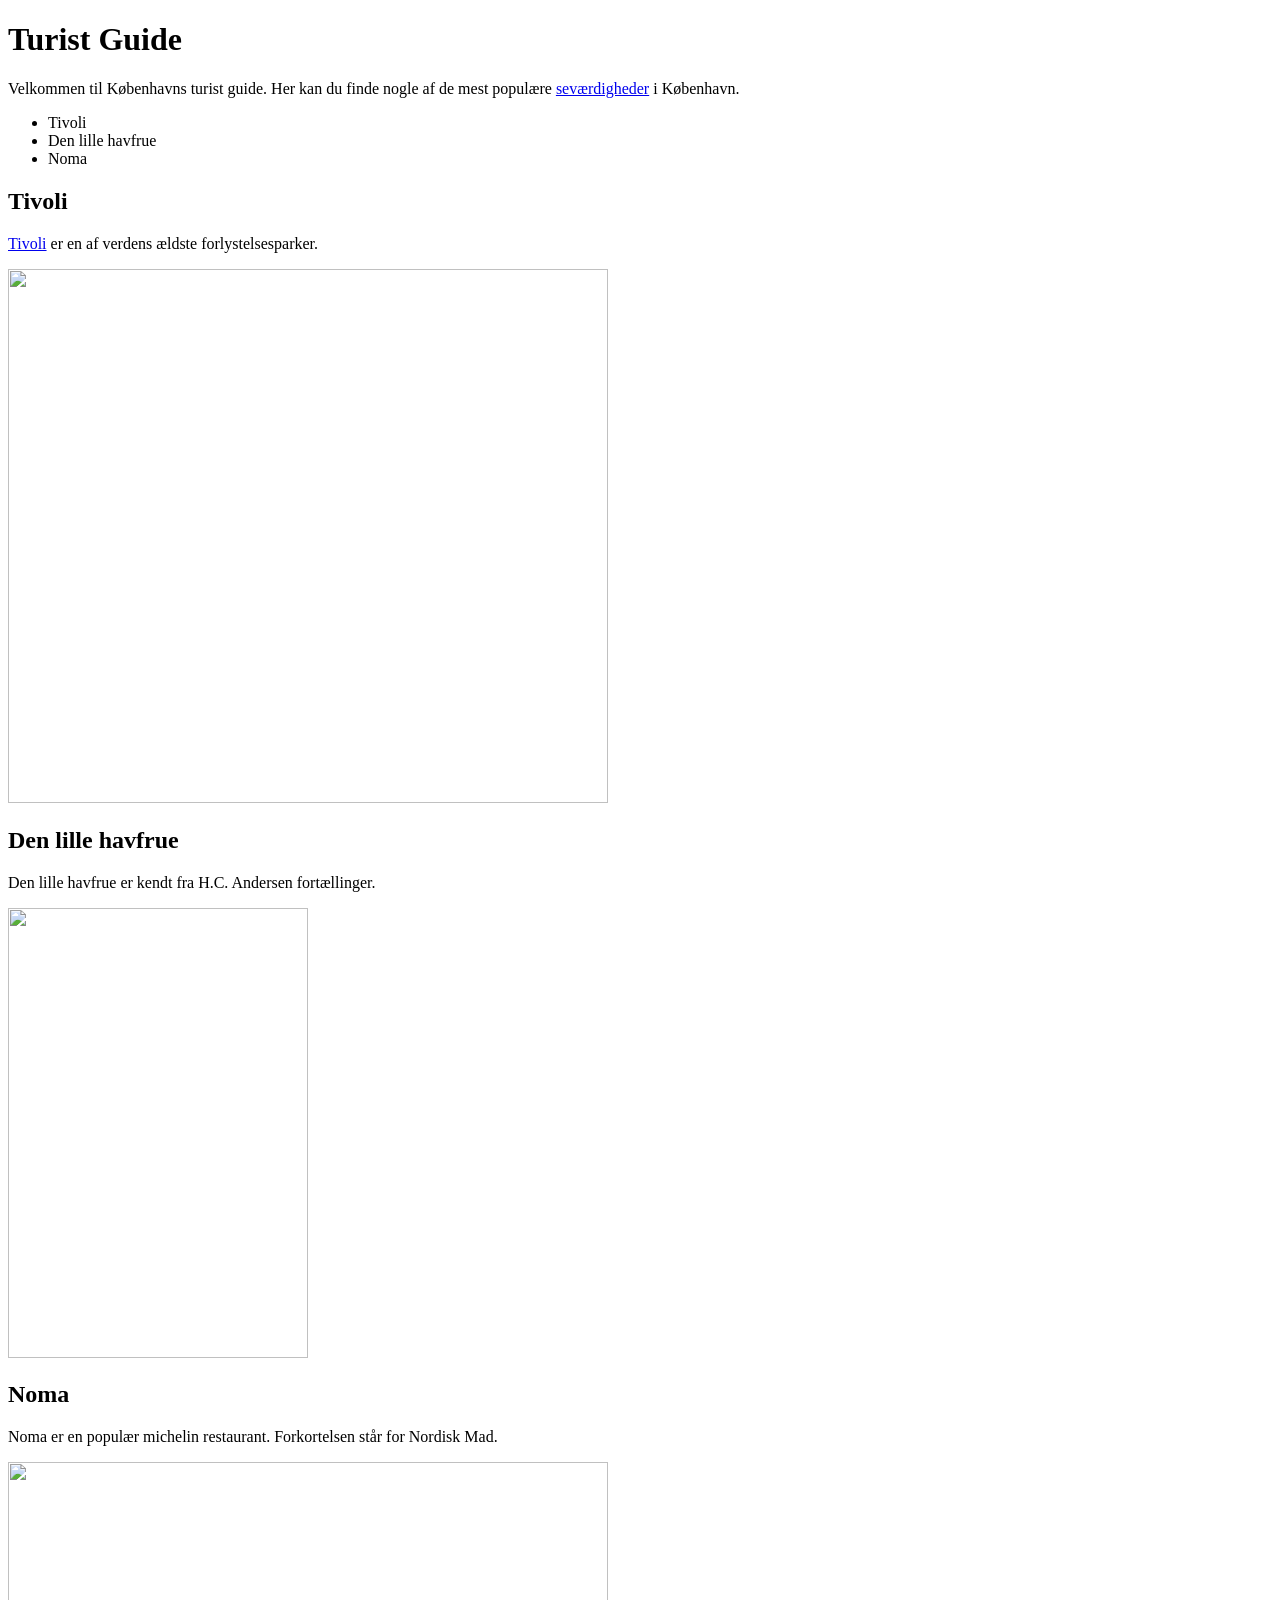
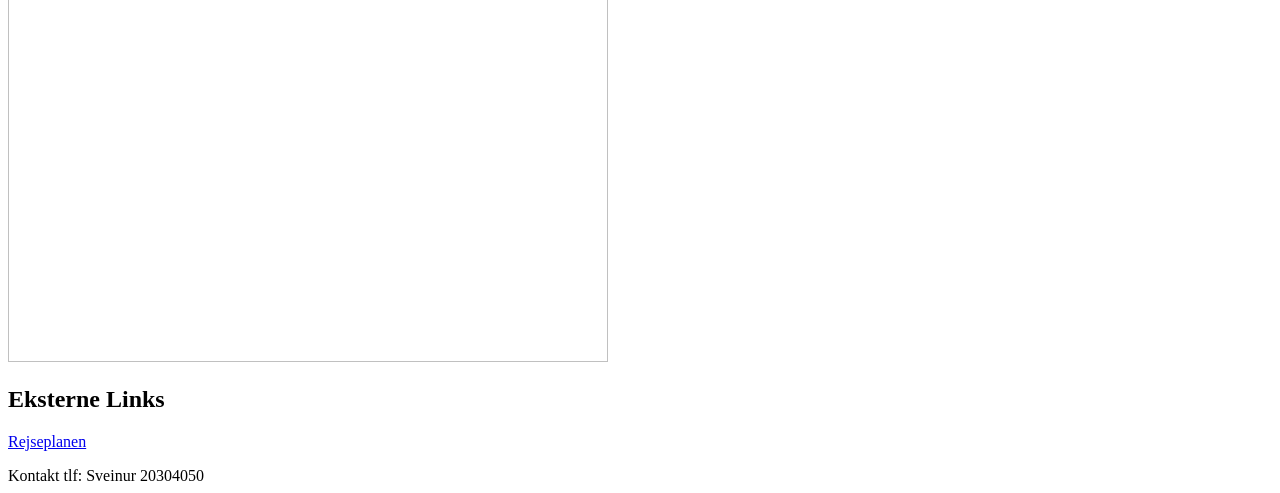
==== src/main/resources/static/index.html @ 37b1bfdc "index html" ====
<!DOCTYPE html>
<html lang="da">
<head>
  <meta charset="UTF-8">
  <title>TuristGuide</title>
  <link rel="stylesheet" href="style.css">
</head>
<body>
<h1>Turist Guide</h1>

<p>Velkommen til Københavns turist guide. Her kan du finde nogle af de mest populære <a href=/attractions> seværdigheder</a> i København.
<ul>
  <li> Tivoli </li>
  <li> Den lille havfrue </li>
  <li> Noma </li>
</ul>
</p>

<h2> Tivoli </h2>
<p> <a href=/attractions/Tivoli> Tivoli</a> er en af verdens ældste forlystelsesparker. </p>
<img src="images/tivoli.jpg" height="534" width="600"/>

<h2> Den lille havfrue </h2>
<p> Den lille havfrue er kendt fra H.C. Andersen fortællinger. </p>
<img src="images/denlillehavfrue.jpg" height="450" width="300"/>

<h2> Noma </h2>
<p> Noma er en populær michelin restaurant. Forkortelsen står for Nordisk Mad. </p>
<img src="images/noma.jpeg" height="500" width="600"/>

<h2> Eksterne Links </h2>
<p> <a href=http://www.rejseplanen.dk> Rejseplanen</a> </p>
</body>
<footer> Kontakt tlf: Sveinur 20304050 </footer>
</html>
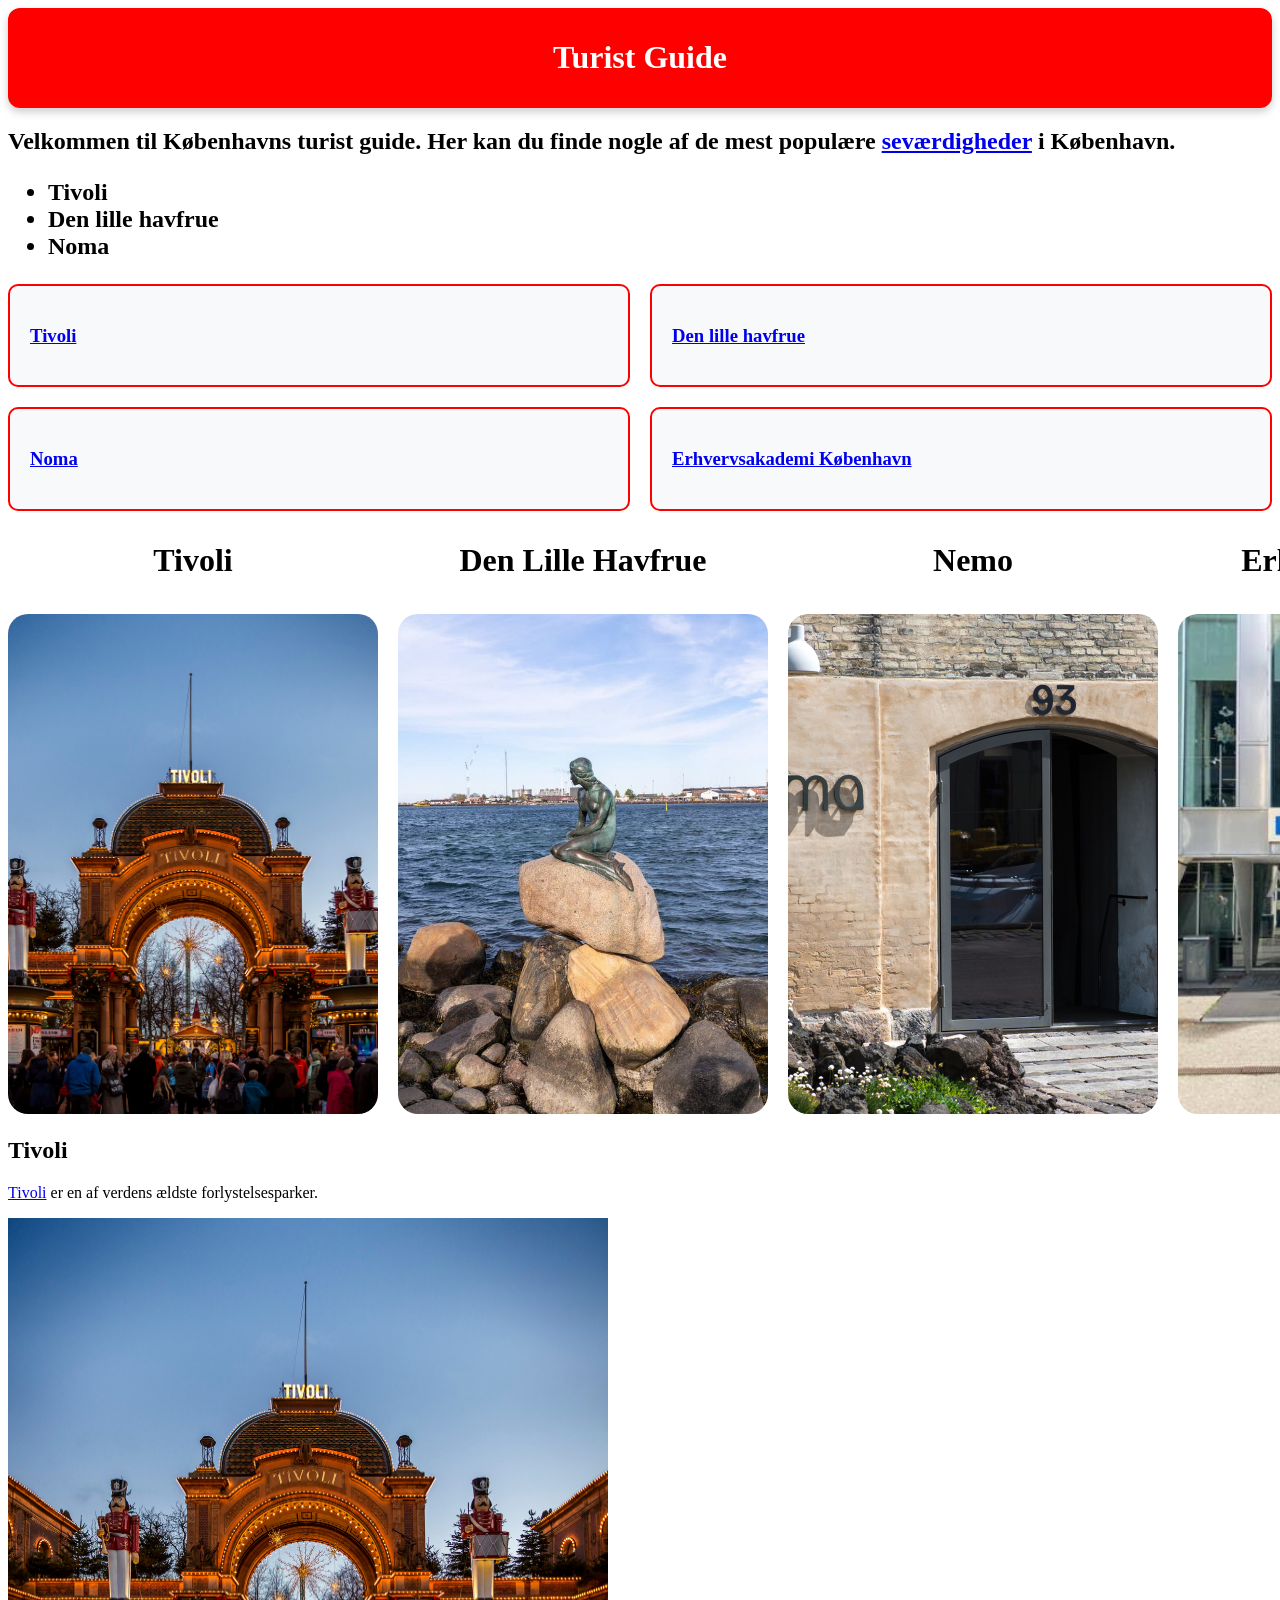
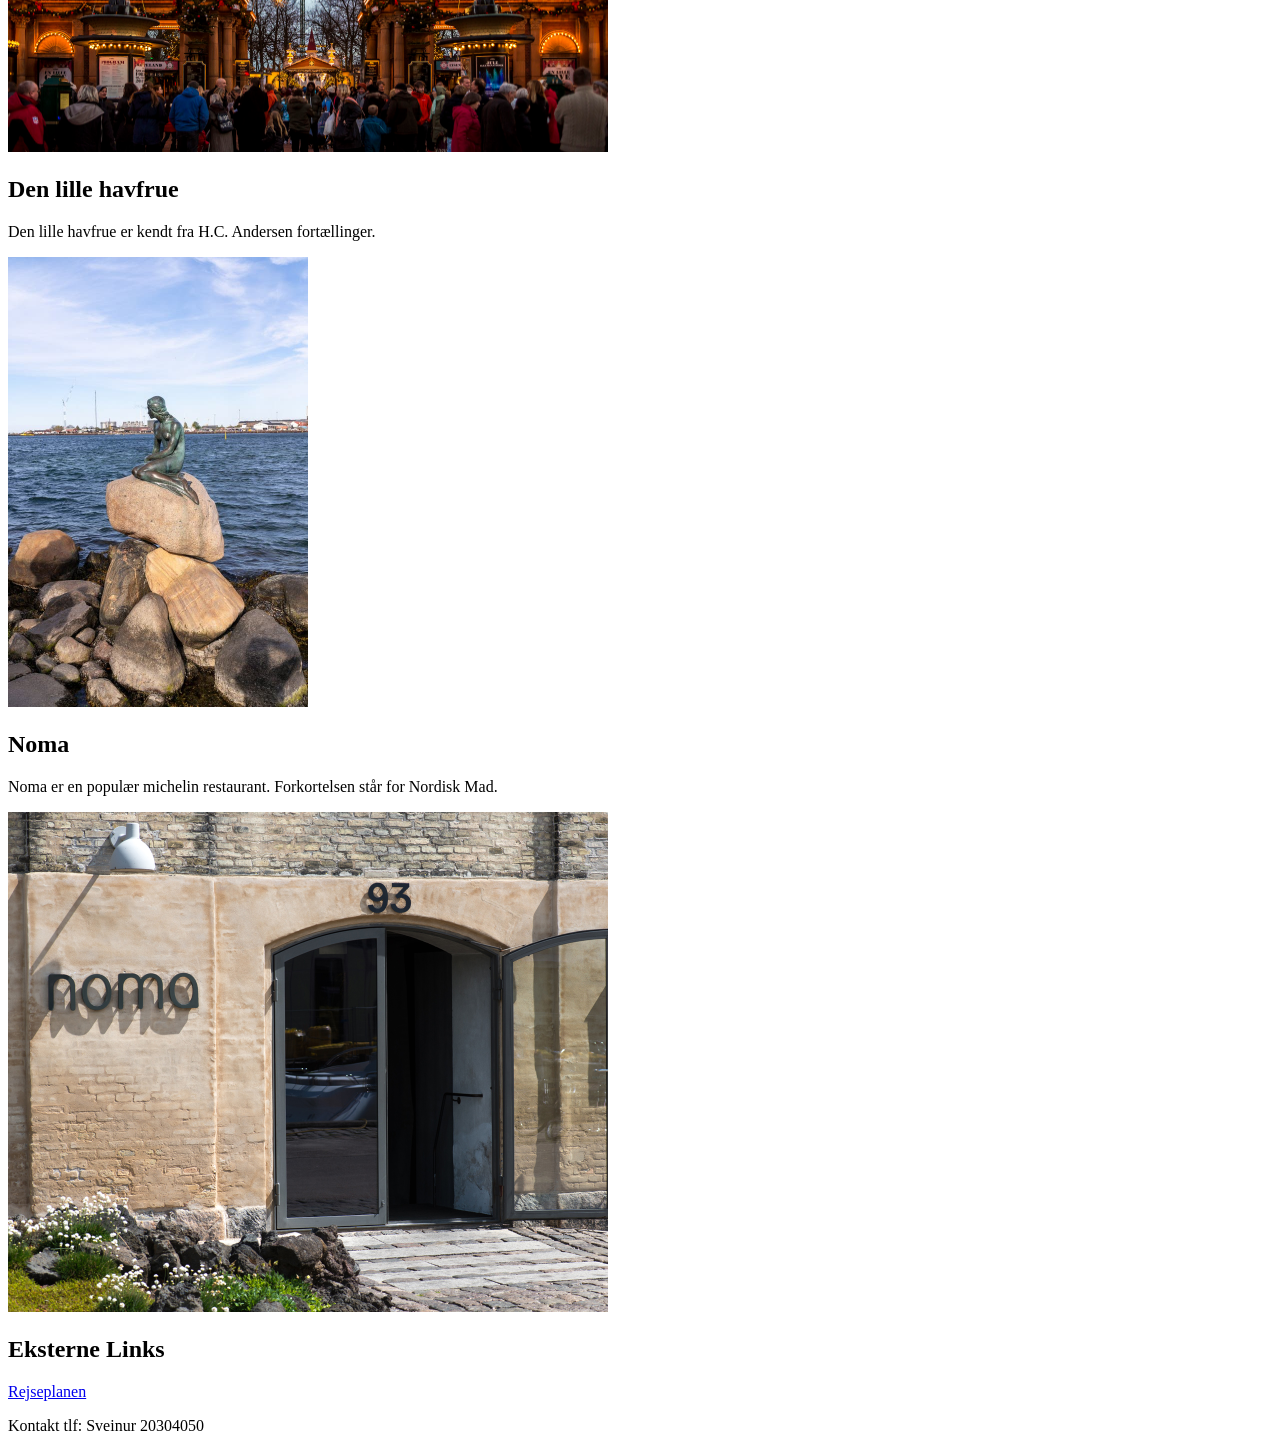
==== commit 795e0fe9: "delete metode" ====
--- a/src/main/resources/static/index.html
+++ b/src/main/resources/static/index.html
@@ -4,32 +4,140 @@
   <meta charset="UTF-8">
   <title>TuristGuide</title>
   <link rel="stylesheet" href="style.css">
+
+  <style>
+    #main-header {
+      background-color: red;
+      color: white;
+      padding: 10px;
+      text-align: center;
+      box-shadow: 0 4px 8px rgba(0,0,0,0.2);
+      border-radius: 12px;
+    }
+
+    .grid-container {
+      display: grid;
+      grid-template-columns: 1fr 1fr;
+      gap: 20px;
+      margin-top: 20px;
+    }
+
+    .box {
+      background-color: #f8f9fa;
+      border: 2px solid red;
+      border-radius: 10px;
+      padding: 20px;
+    }
+
+    .box:hover {
+      background-color: #ffe6f0;
+    }
+
+    .picture {
+      display: flex;
+      gap: 20px;
+      margin-top: 10px;
+    }
+
+    .picture h1{
+      text-align: center;
+      height: 50px;
+    }
+
+    .picture img {
+      height: 500px;
+      width: 370px;
+      object-fit: cover;
+      border-radius: 20px;
+    }
+
+  </style>
 </head>
 <body>
-<h1>Turist Guide</h1>
 
-<p>Velkommen til Københavns turist guide. Her kan du finde nogle af de mest populære <a href=/attractions> seværdigheder</a> i København.
+<header id="main-header">
+  <h1>Turist Guide</h1>
+</header>
+
+<h2>Velkommen til Københavns turist guide. Her kan du finde nogle af de mest populære <a href=/attractions> seværdigheder</a> i København.
 <ul>
   <li> Tivoli </li>
   <li> Den lille havfrue </li>
   <li> Noma </li>
 </ul>
-</p>
+</h2>
 
-<h2> Tivoli </h2>
-<p> <a href=/attractions/Tivoli> Tivoli</a> er en af verdens ældste forlystelsesparker. </p>
-<img src="images/tivoli.jpg" height="534" width="600"/>
+<div class="grid-container">
 
-<h2> Den lille havfrue </h2>
-<p> Den lille havfrue er kendt fra H.C. Andersen fortællinger. </p>
-<img src="images/denlillehavfrue.jpg" height="450" width="300"/>
+  <div class="box">
+    <nav>
+      <h3> <a href="/attractions/Tivoli"> Tivoli</a> </h3>
+    </nav>
+  </div>
 
-<h2> Noma </h2>
-<p> Noma er en populær michelin restaurant. Forkortelsen står for Nordisk Mad. </p>
-<img src="images/noma.jpeg" height="500" width="600"/>
+  <div class="box">
+    <nav>
+      <h3> <a href="/attractions/Den lille havfrue"> Den lille havfrue</a> </h3>
+    </nav>
+  </div>
+
+  <div class="box">
+    <nav>
+      <h3> <a href="/attractions/Noma"> Noma</a> </h3>
+    </nav>
+  </div>
+
+  <div class="box">
+    <nav>
+      <h3> <a href="/attractions/Erhvervsakademi Kobenhavn"> Erhvervsakademi København</a></h3>
+    </nav>
+  </div>
+
+</div>
+
+<div class="picture">
+
+  <div>
+    <h1>Tivoli</h1>
+    <img src="images/tivoli.jpg" alt="picture 1"/>
+  </div>
+
+  <div>
+    <h1>Den Lille Havfrue</h1>
+    <img src="images/denlillehavfrue.jpg" alt="picture 2"/>
+  </div>
+
+  <div>
+    <h1>Nemo</h1>
+    <img src="images/noma.jpeg" alt="picture 3"/>
+  </div>
+
+  <div>
+    <h1>Erhvervsakademi Kobenhavn</h1>
+    <img src="images/skole.png" alt="picture 4"/>
+  </div>
+
+</div>
+
+
+  <h2> Tivoli </h2>
+  <p> <a href=/attractions/Tivoli> Tivoli</a> er en af verdens ældste forlystelsesparker. </p>
+  <img src="images/tivoli.jpg" height="534" width="600"/>
+
+  <h2> Den lille havfrue </h2>
+  <p class="highlight"> Den lille havfrue er kendt fra H.C. Andersen fortællinger. </p>
+  <img src="images/denlillehavfrue.jpg" height="450" width="300"/>
+
+
+  <h2> Noma </h2>
+  <p class="highlight"> Noma er en populær michelin restaurant. Forkortelsen står for Nordisk Mad. </p>
+  <img src="images/noma.jpeg" height="500" width="600"/>
 
 <h2> Eksterne Links </h2>
 <p> <a href=http://www.rejseplanen.dk> Rejseplanen</a> </p>
+
 </body>
+
 <footer> Kontakt tlf: Sveinur 20304050 </footer>
+
 </html>
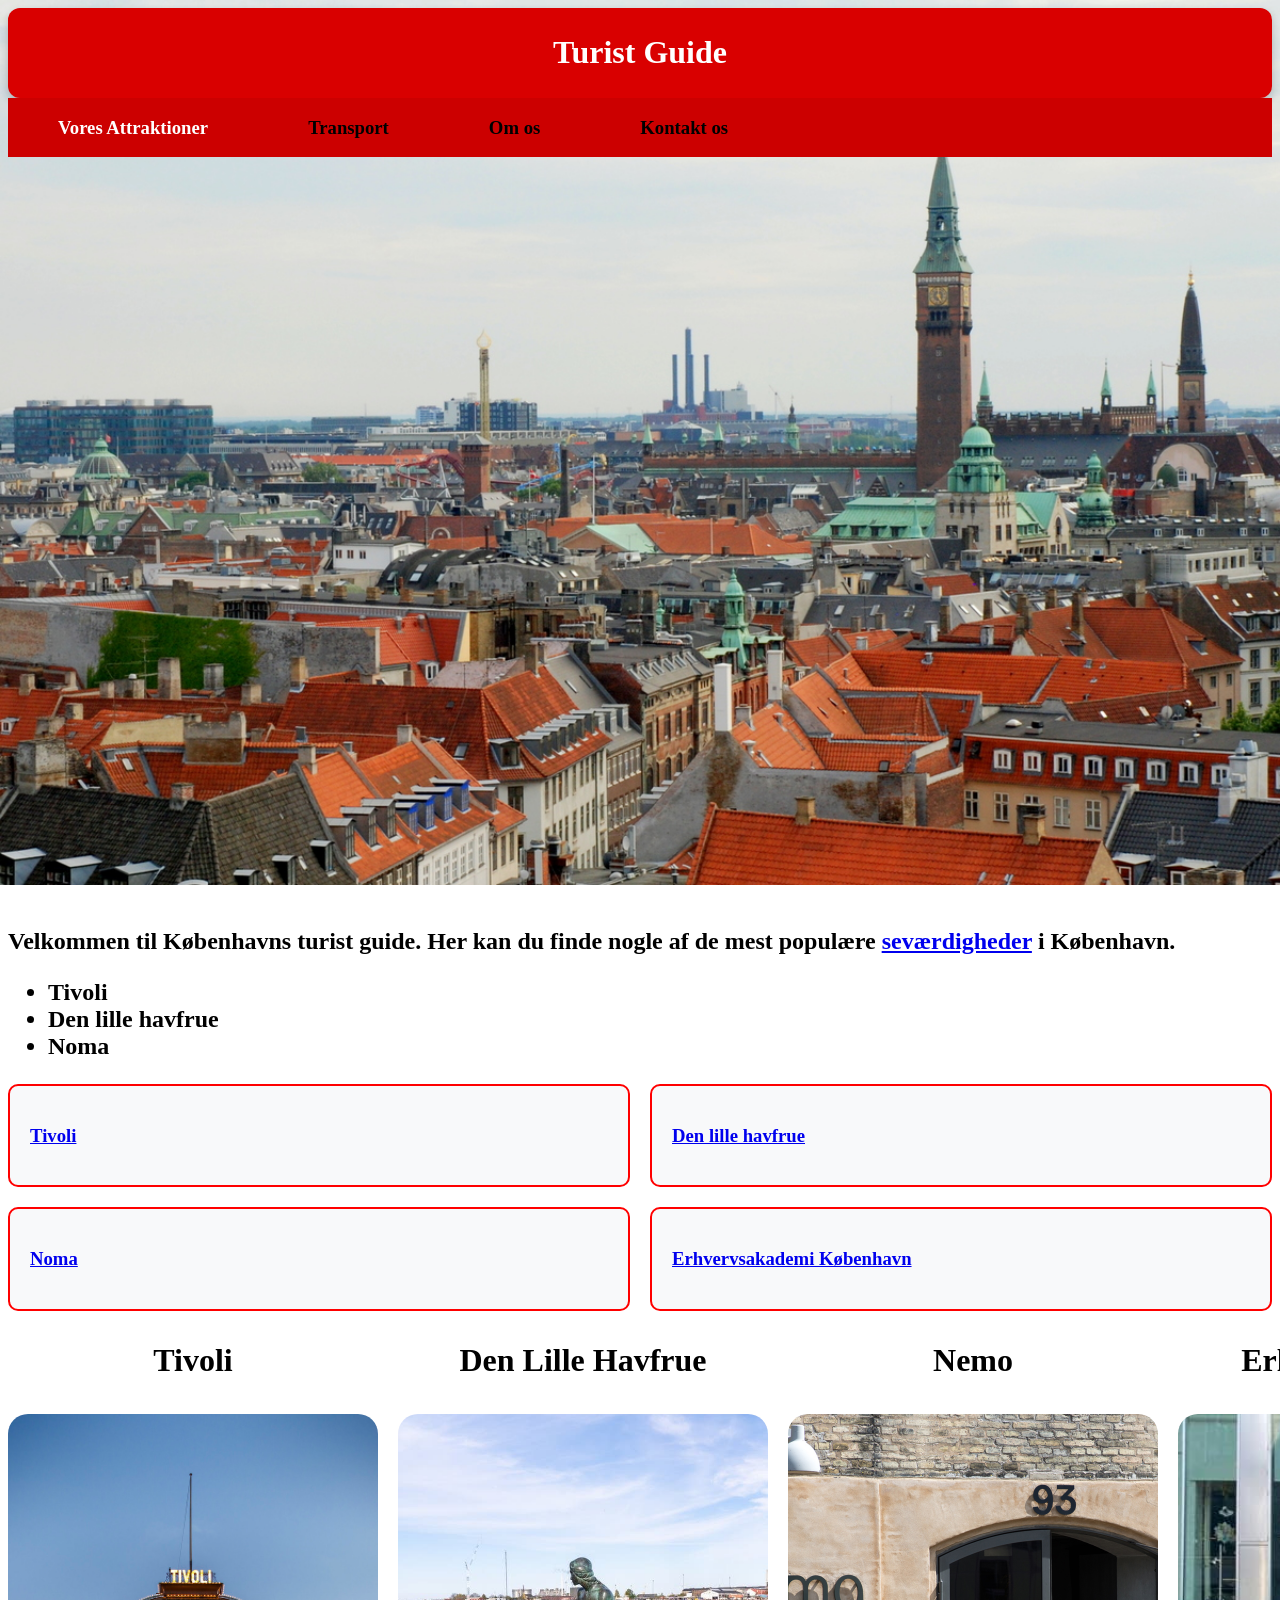
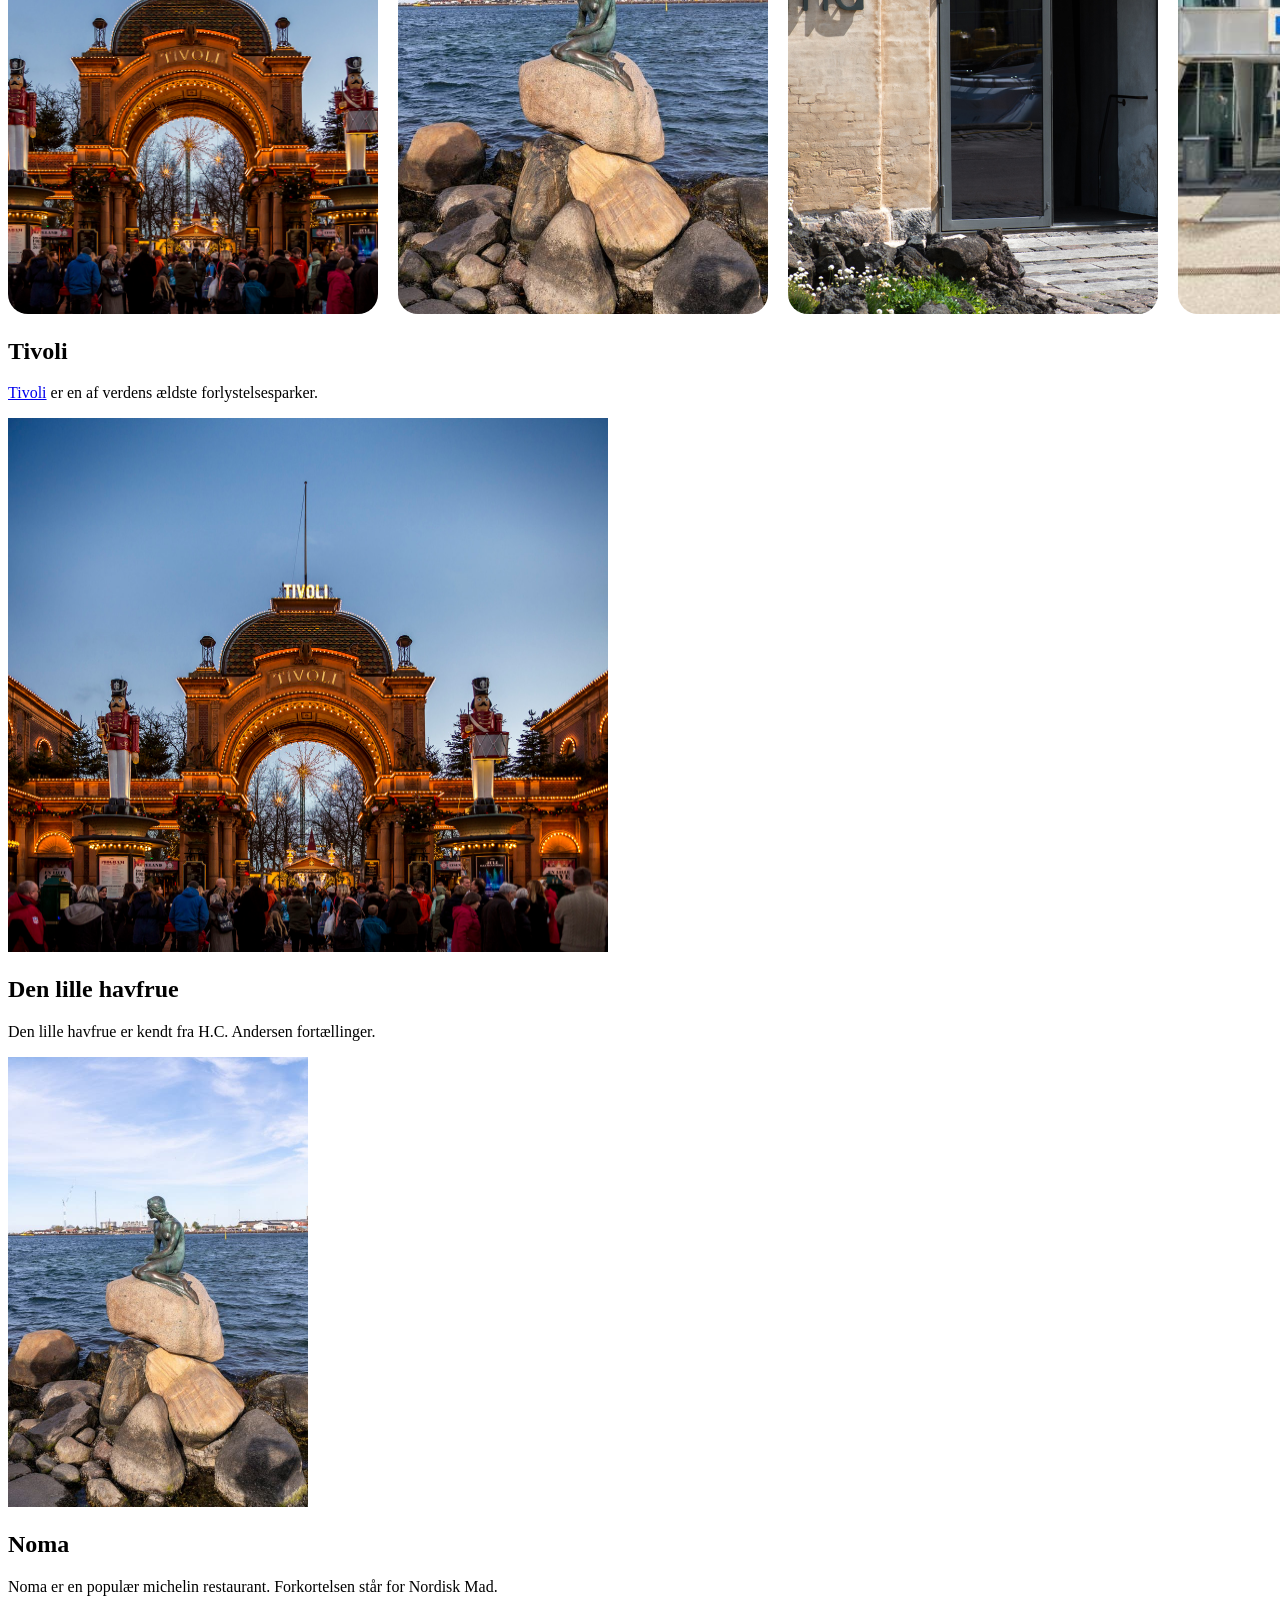
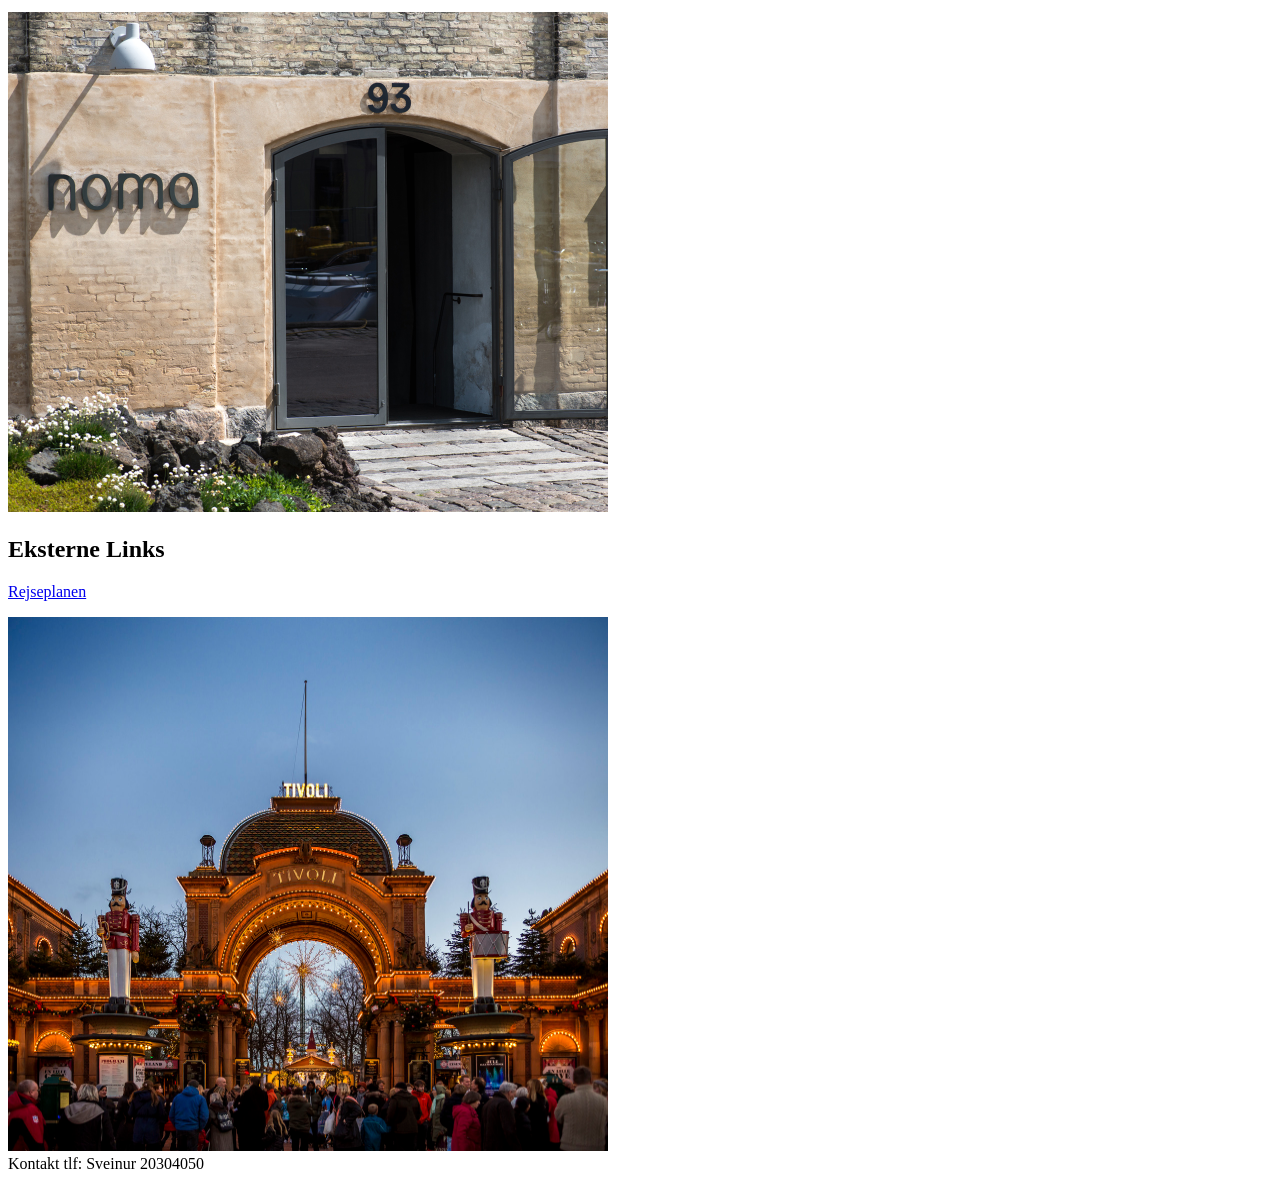
==== commit fa2c033a: "mere css styling og html" ====
--- a/src/main/resources/static/index.html
+++ b/src/main/resources/static/index.html
@@ -3,61 +3,27 @@
 <head>
   <meta charset="UTF-8">
   <title>TuristGuide</title>
-  <link rel="stylesheet" href="style.css">
+  <link rel="stylesheet" href="indexStyle.css">
 
-  <style>
-    #main-header {
-      background-color: red;
-      color: white;
-      padding: 10px;
-      text-align: center;
-      box-shadow: 0 4px 8px rgba(0,0,0,0.2);
-      border-radius: 12px;
-    }
-
-    .grid-container {
-      display: grid;
-      grid-template-columns: 1fr 1fr;
-      gap: 20px;
-      margin-top: 20px;
-    }
-
-    .box {
-      background-color: #f8f9fa;
-      border: 2px solid red;
-      border-radius: 10px;
-      padding: 20px;
-    }
-
-    .box:hover {
-      background-color: #ffe6f0;
-    }
-
-    .picture {
-      display: flex;
-      gap: 20px;
-      margin-top: 10px;
-    }
-
-    .picture h1{
-      text-align: center;
-      height: 50px;
-    }
-
-    .picture img {
-      height: 500px;
-      width: 370px;
-      object-fit: cover;
-      border-radius: 20px;
-    }
-
-  </style>
 </head>
 <body>
 
-<header id="main-header">
-  <h1>Turist Guide</h1>
-</header>
+<div class="hero">
+  <header id="main-header">
+    <h1>Turist Guide</h1>
+  </header>
+
+<div class="navBar">
+  <h3> <a href="voresAttraktioner.html">Vores Attraktioner </a> </h3>
+  <h3>Transport</h3>
+  <h3>Om os</h3>
+  <h3>Kontakt os</h3>
+</div>
+
+  <div class>
+  </div>
+
+</div>
 
 <h2>Velkommen til Københavns turist guide. Her kan du finde nogle af de mest populære <a href=/attractions> seværdigheder</a> i København.
 <ul>
@@ -136,6 +102,14 @@
 <h2> Eksterne Links </h2>
 <p> <a href=http://www.rejseplanen.dk> Rejseplanen</a> </p>
 
+
+
+
+
+<div class="move animation">
+  <img src="images/tivoli.jpg" height="534" width="600"/>
+</div>
+
 </body>
 
 <footer> Kontakt tlf: Sveinur 20304050 </footer>
--- a/src/main/resources/static/indexStyle.css
+++ b/src/main/resources/static/indexStyle.css
@@ -0,0 +1,84 @@
+#main-header {
+    background-color: #D90000;
+    color: white;
+    padding: 5px;
+    text-align: center;
+    box-shadow: 0 4px 8px rgba(0,0,0,0.2);
+    border-radius: 12px;
+}
+
+.grid-container {
+    display: grid;
+    grid-template-columns: 1fr 1fr;
+    gap: 20px;
+    margin-top: 20px;
+}
+
+.box {
+    background-color: #f8f9fa;
+    border: 2px solid red;
+    border-radius: 10px;
+    padding: 20px;
+}
+
+.box:hover {
+    background-color: #ffe6f0;
+}
+
+.picture {
+    display: flex;
+    gap: 20px;
+    margin-top: 10px;
+}
+
+.picture h1{
+    text-align: center;
+    height: 50px;
+}
+
+.picture img {
+    height: 500px;
+    width: 370px;
+    object-fit: cover;
+    border-radius: 20px;
+}
+
+.navBar {
+    display: flex;
+    gap: 100px;
+    background-color: #cc0000;
+    padding-left: 50px;
+}
+
+.navBar a {
+    color: white;
+    text-decoration: none;
+}
+
+
+    .animation {
+        animation: move 2s infinite alternate;
+    }
+
+    @keyframes move {
+        from {
+            transform: translateX(0);
+        }
+
+        to {
+            transform: translateX(1000px);
+        }
+    }
+
+    body {
+        background-image: url("images/københavn.png");
+        background-repeat: no-repeat;
+        background-size: 100% auto;
+        background-position: top center;
+    }
+
+    .hero {
+        height: 100vh;
+    }
+
+
